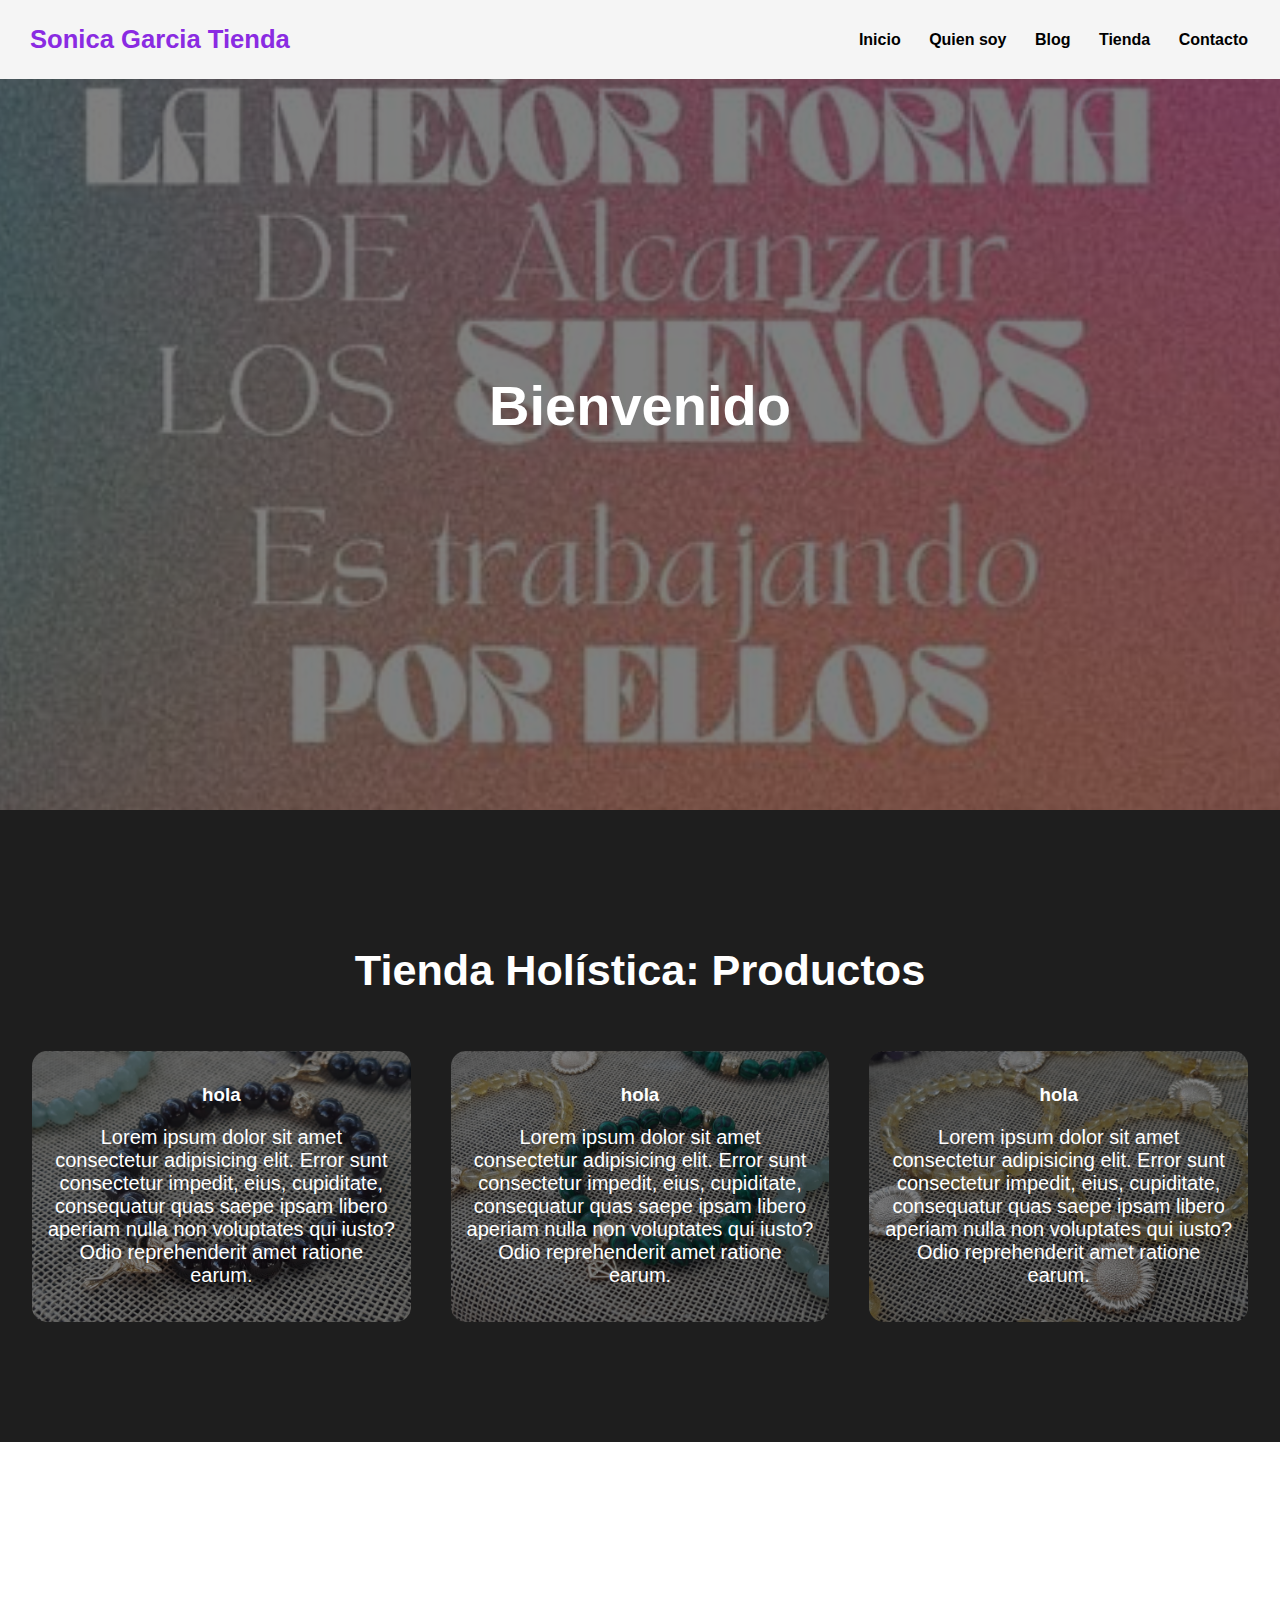
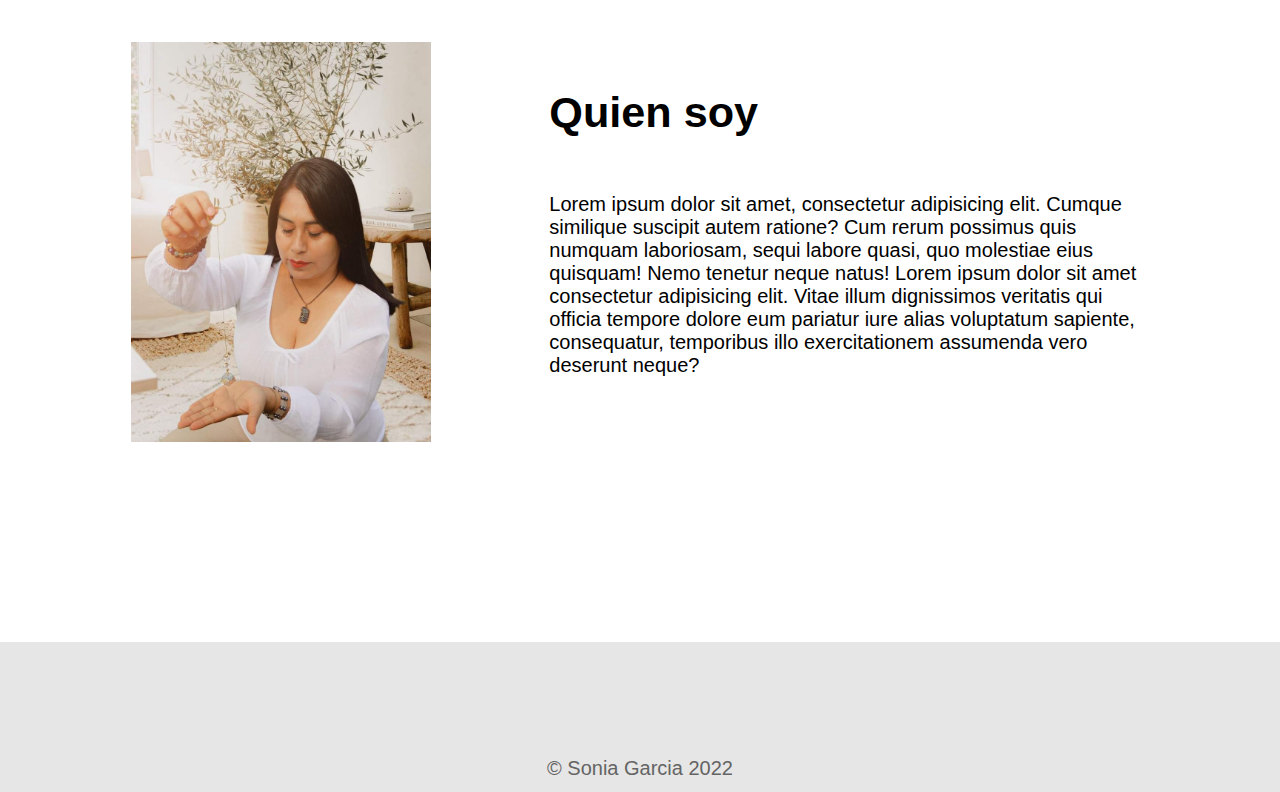
==== index.html @ 009ff389 "agregamos index, styles y tienda" ====
<!DOCTYPE html>
<html lang="en">
<head>
    <meta charset="UTF-8">
    <meta http-equiv="X-UA-Compatible" content="IE=edge">
    <meta name="viewport" content="width=device-width, initial-scale=1.0">
    <title>INICIO</title>
    <link rel="stylesheet" href="styles.css">
</head>
<body>
    <header>
        <div class="container">
            <p class="logo">Sonica Garcia Tienda</p>
            <nav>
                <a href="index.html">Inicio</a>
                <a href="">Quien soy</a>
                <a href="">Blog</a>
                <a href="Tienda.html">Tienda</a>
                <a href="">Contacto</a>
            </nav>
        </div>
    </header>

    <section id="hero">
        <h1>Bienvenido</h1>
    </section>

    <section id="productos">
        <div class="container">
            <h2>Tienda Holística: Productos</h2>
            <div class="img-produc">
        <div class="carta">
           <h3>hola</h3>
           <p>Lorem ipsum dolor sit amet consectetur adipisicing elit. Error sunt consectetur impedit, eius, cupiditate, consequatur quas saepe ipsam libero aperiam nulla non voluptates qui iusto? Odio reprehenderit amet ratione earum.</p>
        </div>
        <div class="carta">
            <h3>hola</h3>
            <p>Lorem ipsum dolor sit amet consectetur adipisicing elit. Error sunt consectetur impedit, eius, cupiditate, consequatur quas saepe ipsam libero aperiam nulla non voluptates qui iusto? Odio reprehenderit amet ratione earum.</p>
        </div>
        <div class="carta">
            <h3>hola</h3>
            <p>Lorem ipsum dolor sit amet consectetur adipisicing elit. Error sunt consectetur impedit, eius, cupiditate, consequatur quas saepe ipsam libero aperiam nulla non voluptates qui iusto? Odio reprehenderit amet ratione earum.</p>
        </div>
        </div>
    </div>
    </section>

    <section id="blog">
    <div class="container">
        
        <div class="cont-img-blog"></div>
        <div class="texto">
            <h2>Quien soy</h2><p>Lorem ipsum dolor sit amet, consectetur adipisicing elit. Cumque similique suscipit autem ratione? Cum rerum possimus quis numquam laboriosam, sequi labore quasi, quo molestiae eius quisquam! Nemo tenetur neque natus! Lorem ipsum dolor sit amet consectetur adipisicing elit. Vitae illum dignissimos veritatis qui officia tempore dolore eum pariatur iure alias voluptatum sapiente, consequatur, temporibus illo exercitationem assumenda vero deserunt neque?</p></div>
        </div>
        
        
    </section>

    <footer>
        <div class="container">
            <p>&copy; Sonia Garcia 2022</p>
        </div>
    </footer>
</body>
</html>
---- styles.css ----
*{
    box-sizing: border-box;
}

body{
    font-family: 'Roboto', sans-serif;
    margin: 0%;
}

h1{font-size: 3.5em;}
h2{font-size: 2.7em;}
p{font-size: 1.25em;}

.container{
    max-width: 1400px;
    margin: auto;
}



header{
    background-color: rgb(245,245,245);
    position: fixed;
        width: 100%;
}

header .logo{
    margin: 0;
    padding: 25px 30px;
    font-weight: bold;
    color: blueviolet;
    font-size: 1.6em;
}

header .container{
    display: flex;
    flex-direction: column;
    align-items: center;
}

header .nav{
    display: flex;
    flex-direction: column;
    text-align: center;
    padding-bottom: 25px;
}

header a{
    padding: 5px 12px;
    text-decoration: none;
    font-weight: bold;
    color: black;
}

header a:hover{
    color: blueviolet;
}

#hero{
    display: flex;
    align-items: center;
    justify-content: center;
    text-align: center;
    flex-direction: column;
    height: 90vh;
    background-image: linear-gradient(
        0deg,
        rgb(0,0,0,0.5),
        rgb(0,0,0,0.5)
    )
     ,url(imgdef/hero2.png);
     background-repeat: no-repeat;
     background-size: cover;
     background-position: center center;
     color: white;
     
}

#productos{
    background-color: rgb(30,30,30);
    text-align: center;
    color: white;

}

#productos .container{
    text-align: center;
    padding: 100px 12px;
}

#productos .carta{
    background-size: cover;
     background-position: center center;
     padding: 50px;
     margin: 20px;
     border-radius: 15px;

}

.carta:first-child{
    background-image: linear-gradient(
        0deg,
        rgb(0,0,0,0.5),
        rgb(0,0,0,0.5)
    )
     ,url(imgdef/tienda1.png);

}
    
.carta:nth-child(2){
    background-image: linear-gradient(
        0deg,
        rgb(0,0,0,0.5),
        rgb(0,0,0,0.5)
    )
     ,url(imgdef/tienda2.png);

}

.carta:nth-child(3){
    background-image: linear-gradient(
        0deg,
        rgb(0,0,0,0.5),
        rgb(0,0,0,0.5)
    )
     ,url(imgdef/tienda3.png);
    
}



#blog .container{
    text-align: center;
    padding: 200px 12px;
}


footer{
    background-color: rgb(230, 230, 230);
}

footer p{
    margin: 0;
    color: rgb(100, 100, 100);
    padding: 12px;
}

footer .container{
    height: 150px;
    display: flex;
    justify-content: center;
    align-items: flex-end;
}

@media  (min-width: 754px){
    header{
        position: fixed;
        width: 100%;
    }
    header .container{
        flex-direction: row;
        justify-content: space-between;
    }

    header nav{
        flex-direction: row;
        padding-bottom: 0;
        padding-right: 20px;
    }

    #productos .img-produc{
        display: flex;
        justify-content: center;
    }
    
    #productos p{
        display: block;
    }
    
    #productos .carta{
        padding: 15px;
    }

    #blog .container{
        display: flex;
        justify-content: space-evenly;
    }

    #blog .texto{
        width: 50%;
        text-align: initial;
        max-width: 600px;
        display: flex;
        justify-content: center;
        flex-direction: column;
    }

    #blog h2{
        margin-top: 0px;
    }

    #blog .cont-img-blog{
        background-image: url(imgdef/blog3.jpg);
        background-size: cover;
        background-position: center center;
        height: 400px;
        width: 300px;
        background-repeat: no-repeat;

    }

    

}


/* APARTADO "TIENDA" */

#banner_tienda{
    display: flex;
    align-items: center;
    justify-content: center;
    text-align: center;
    flex-direction: column;
    height: 90vh;
    background-image: linear-gradient(
        0deg,
        rgb(0,0,0,0.5),
        rgb(0,0,0,0.5)
    )
     ,url(imgdef/tienda_banner.jpg);
     background-repeat: no-repeat;
     background-size: cover;
     background-position: center center;
     color: white;
     
}

.repertorio h1{
    font-size: 30px ;
    text-align: center;
}


.contenedor2{
    width: 100%;
    margin: auto;

}

img{
    width: 100%;
}

.en_venta{
    margin: 5px;
}

.repertorio .contenedor2{
    display: grid;

}

@media (min-width: 520px){
    .repertorio .contenedor2{
        grid-template-columns: repeat(2,50%);
    }
}

@media (min-width: 1024px){
    .repertorio .contenedor2{
        grid-template-columns: repeat(3,33.3%);
    }
}
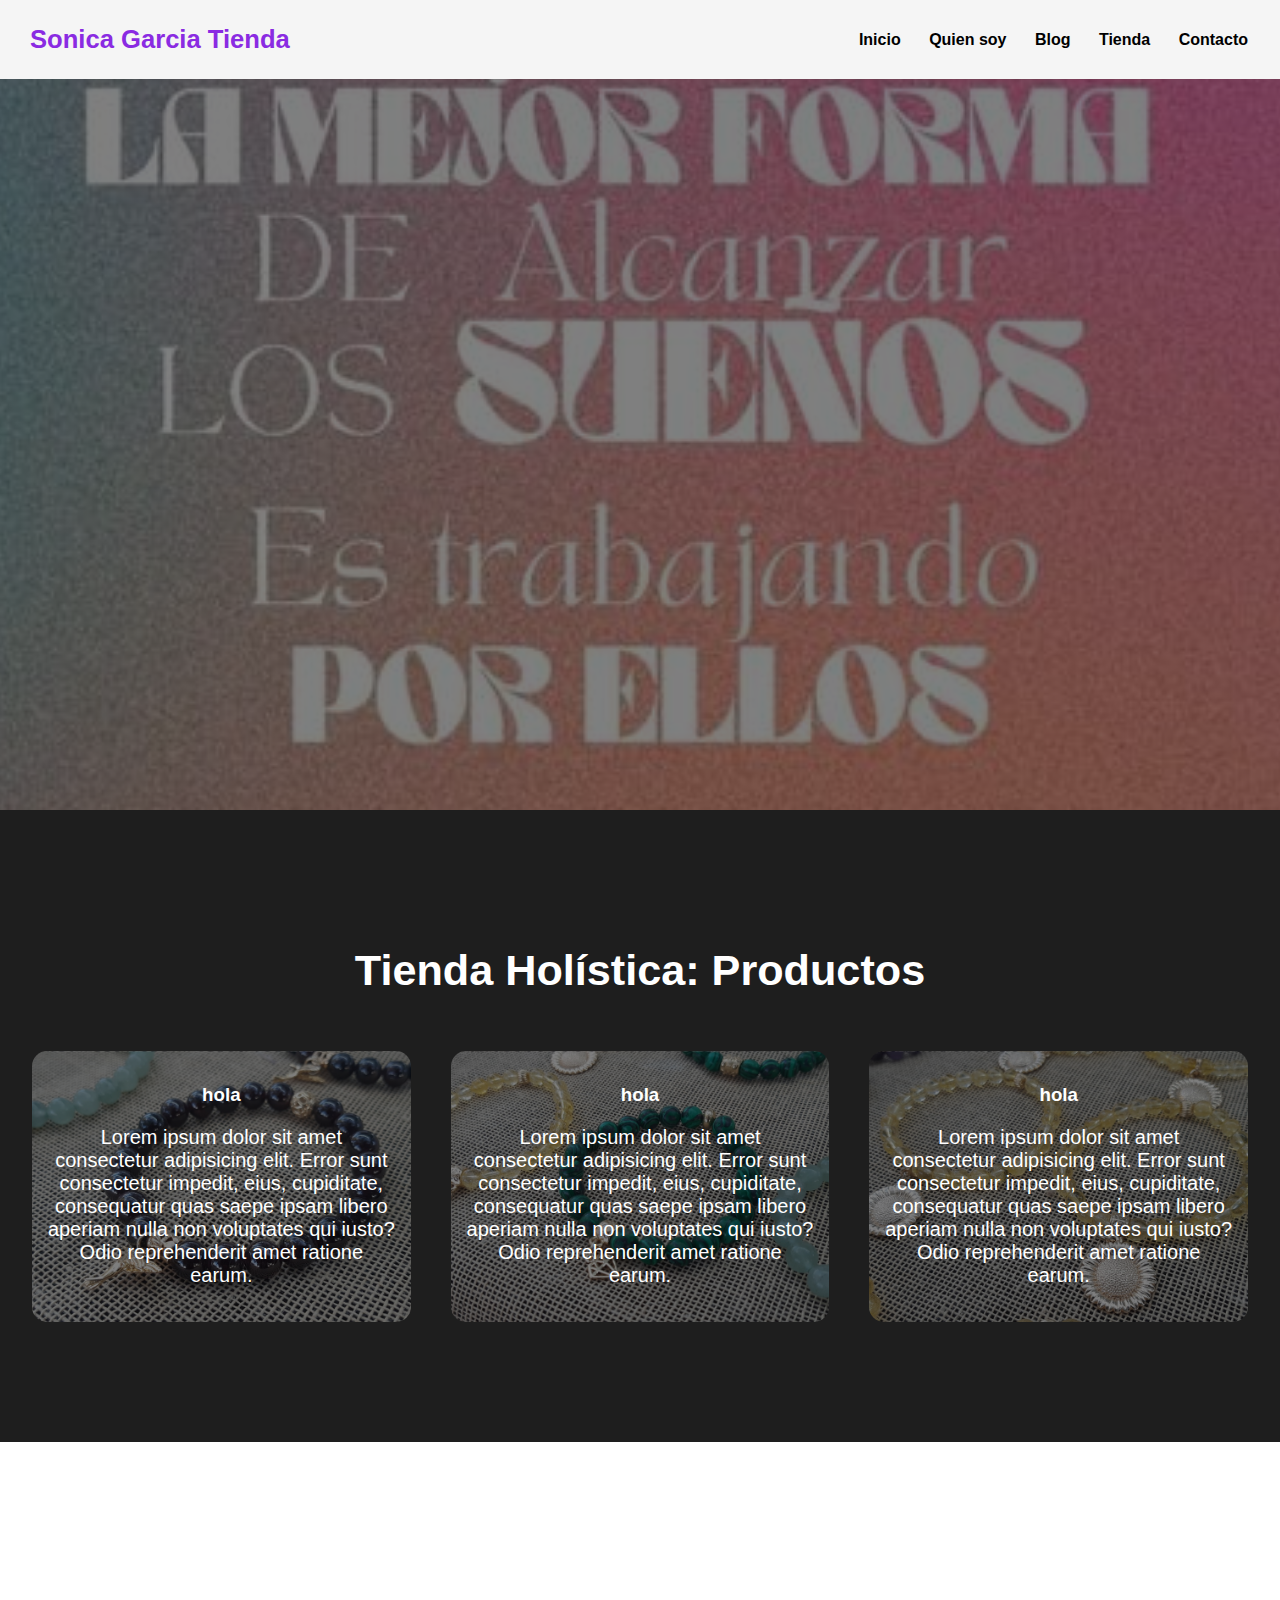
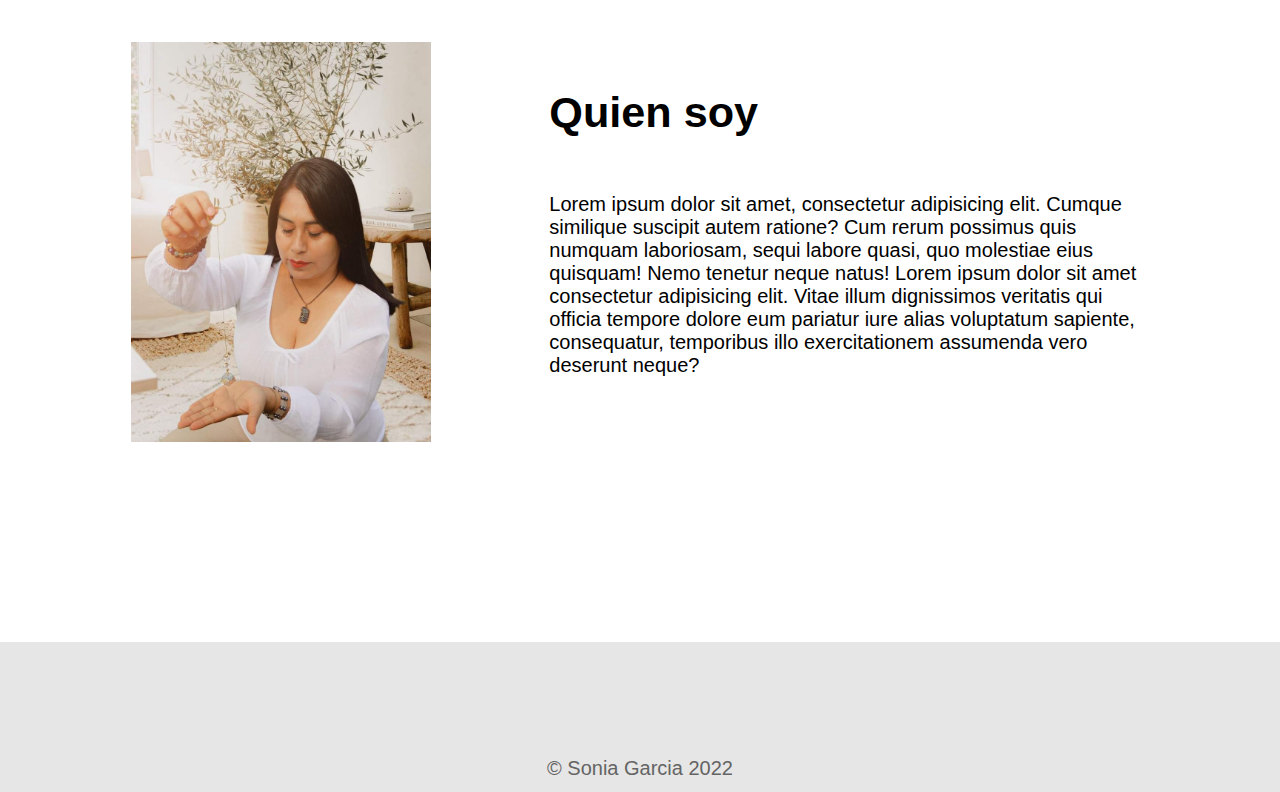
==== commit 3379c6d9: "agregue animacion de bienvenida" ====
--- a/index.html
+++ b/index.html
@@ -22,7 +22,13 @@
     </header>
 
     <section id="hero">
-        <h1>Bienvenido</h1>
+        <div class="animacion">
+            <ul>
+                <li>Bienvenido</li>
+                <li>Welcome</li>
+                <li>Ciao</li>
+            </ul>
+        </div>
     </section>
 
     <section id="productos">
--- a/styles.css
+++ b/styles.css
@@ -30,6 +30,8 @@
     font-weight: bold;
     color: blueviolet;
     font-size: 1.6em;
+    
+
 }
 
 header .container{
@@ -74,6 +76,38 @@
      background-position: center center;
      color: white;
      
+}
+
+.animacion{
+    display: flex;
+    width: 300px;
+    height: 40px;
+    font-size: 50px;
+    line-height: 40px;
+
+    overflow: hidden;
+}
+
+#hero ul{
+    list-style: none;
+    animation: cambiar 6s infinite;
+    
+}
+
+@keyframes cambiar {
+    0%{ margin-top: 0;}
+    20%{ margin-top: 0;}
+
+    25%{ margin-top: -40px;}
+    50%{ margin-top: -40px;}
+
+    55%{ margin-top: -80px;}
+    80%{ margin-top: -80px;}
+
+    85%{ margin-top: -40px;}
+    95%{ margin-top: -40px;}
+
+    100%{ margin-top: 0;}
 }
 
 #productos{
